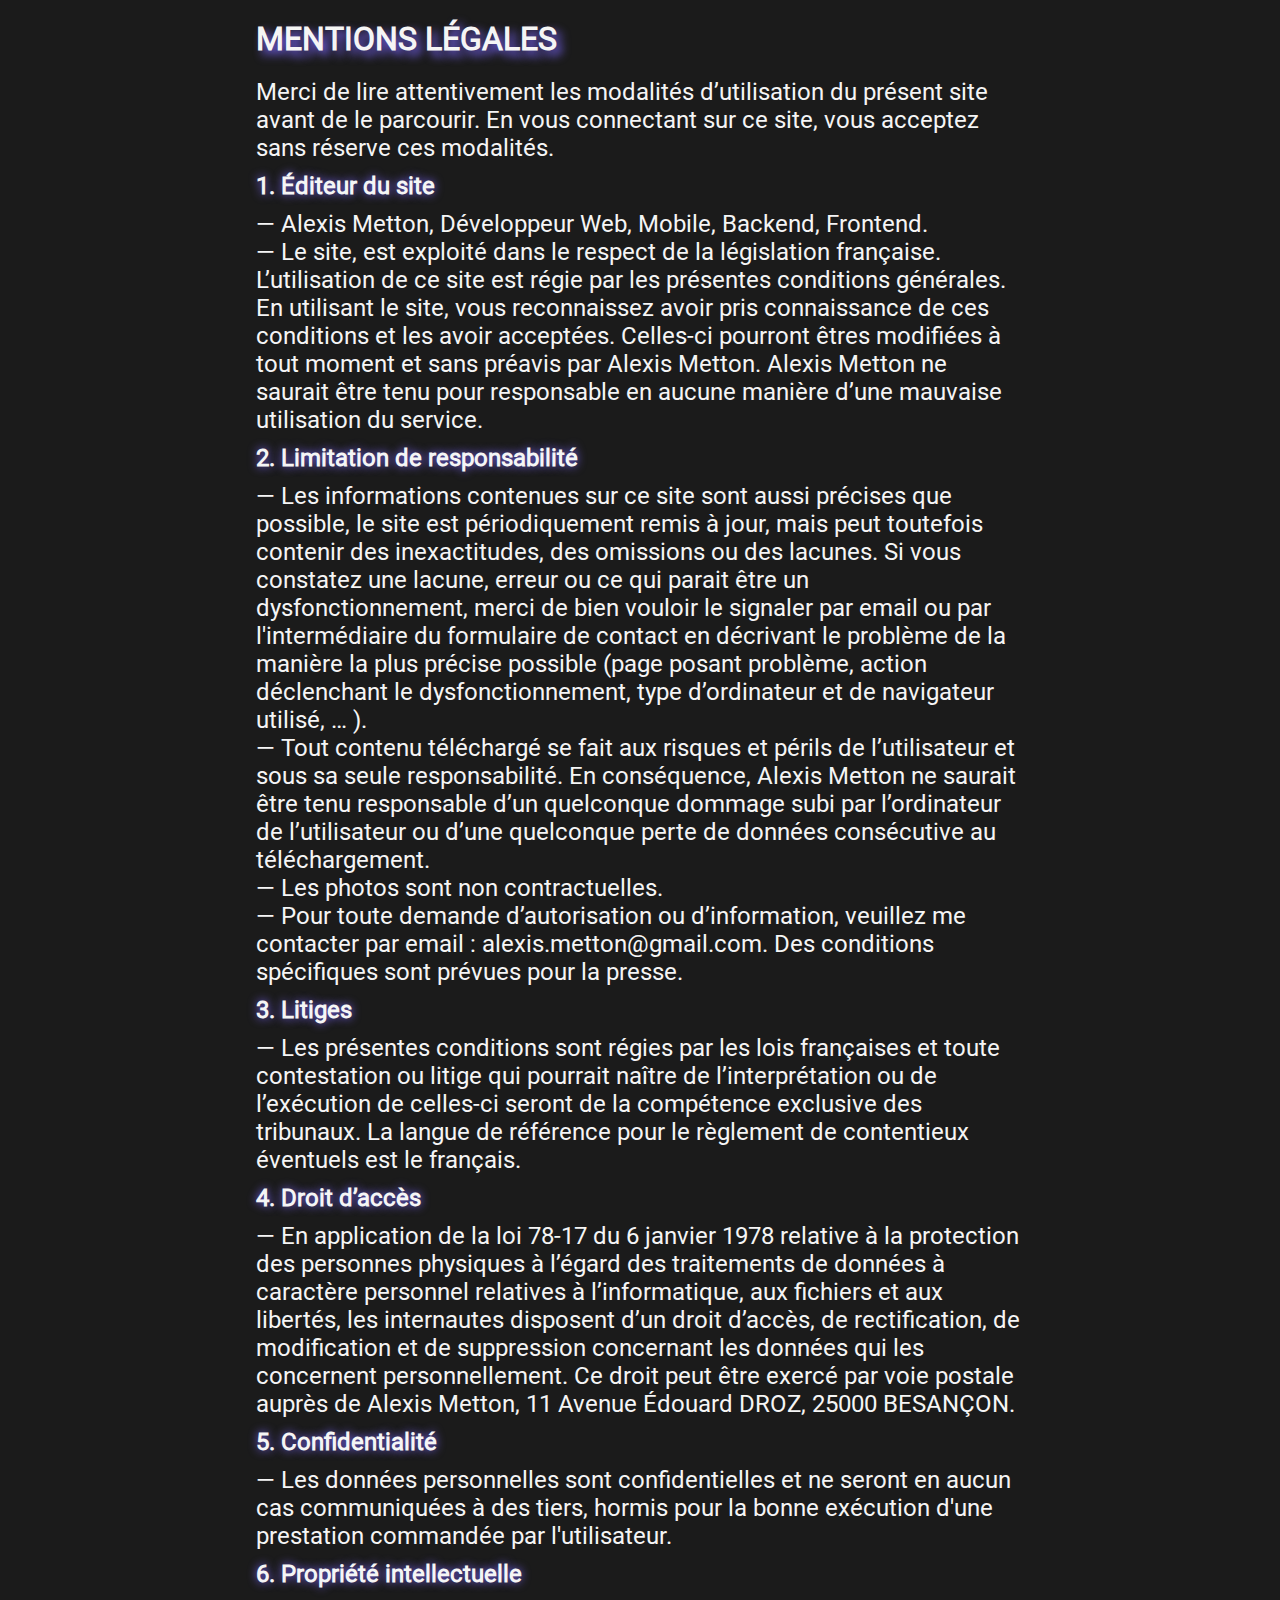
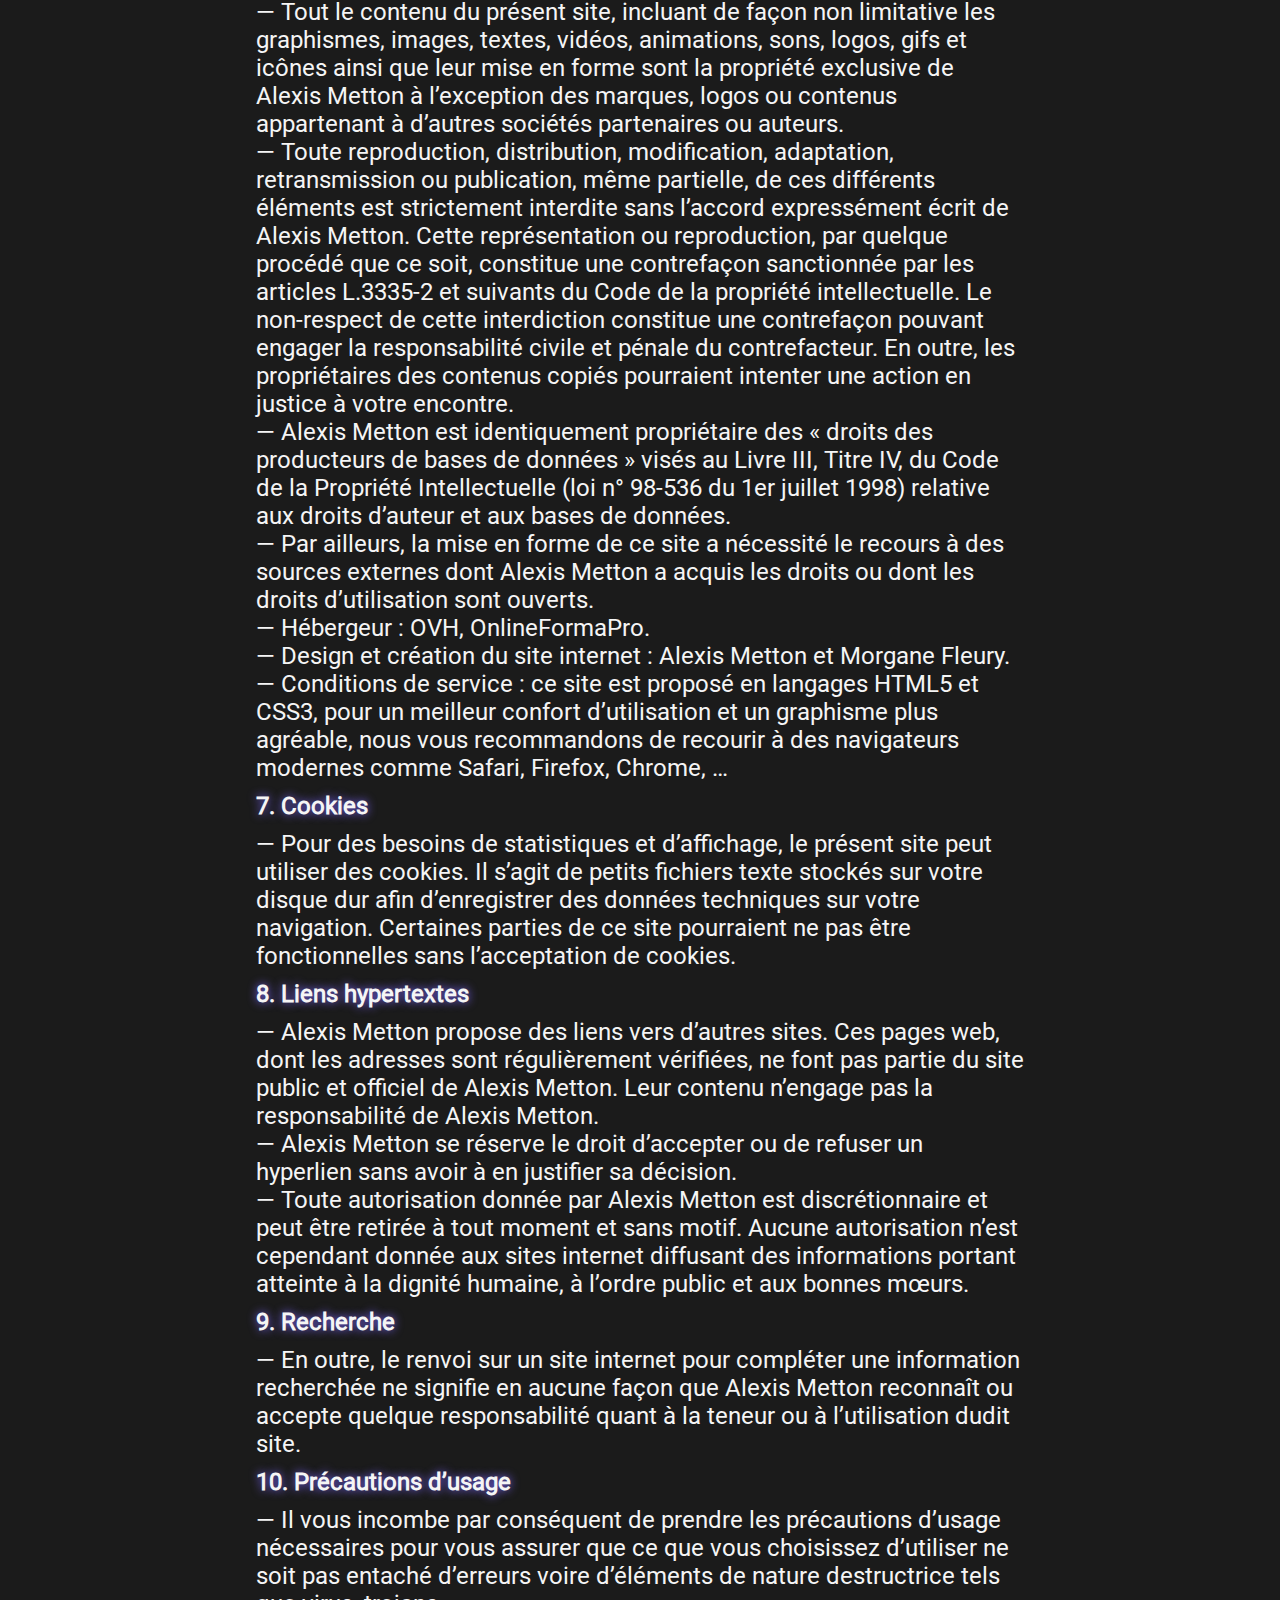
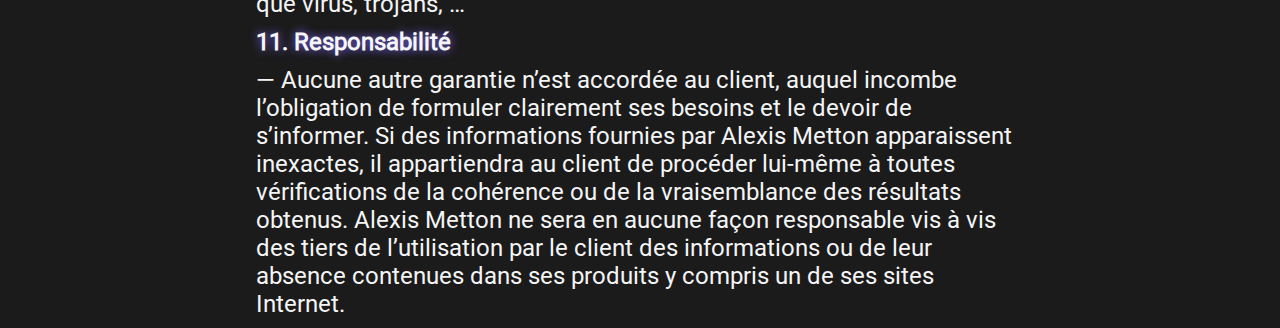
==== mentions.html @ 40366d54 ",hjhvjkkjjlb" ====
<!DOCTYPE html>
<html lang="fr">
<head>
    <!--<link rel="icon" href="img/Projecteur.png">-->
    <meta charset="UTF-8">
    <meta http-equiv="X-UA-Compatible" content="IE=edge">
    <meta name="viewport" content="width=device-width, initial-scale=1.0">
    <link rel="stylesheet" href="CSS/mentions.css"/>
    <title>Alexis Metton - Mentions</title>
</head>
<body>
    <h1>MENTIONS LÉGALES</h1>
    <p>
        Merci de lire attentivement les modalités d’utilisation du présent site avant de le parcourir. 
        En vous connectant sur ce site, vous acceptez sans réserve ces modalités.
    </p>
    <h2>1. Éditeur du site</h2>
    <p> — Alexis Metton, Développeur Web, Mobile, Backend, Frontend.
        <br>  — Le site, est exploité dans le respect de la législation française. L’utilisation de ce site est régie par les présentes conditions générales. En utilisant le site, vous reconnaissez avoir pris connaissance de ces conditions et les avoir acceptées. Celles-ci pourront êtres modifiées à tout moment et sans préavis par Alexis Metton. Alexis Metton ne saurait être tenu pour responsable en aucune manière d’une mauvaise utilisation du service.
    </p>
    <h2>2. Limitation de responsabilité</h2>
    <p>
        — Les informations contenues sur ce site sont aussi précises que possible, le site est périodiquement remis à jour, mais peut toutefois contenir des inexactitudes, des omissions ou des lacunes. Si vous constatez une lacune, erreur ou ce qui parait être un dysfonctionnement, merci de bien vouloir le signaler par email ou par l'intermédiaire du formulaire de contact en décrivant le problème de la manière la plus précise possible (page posant problème, action déclenchant le dysfonctionnement, type d’ordinateur et de navigateur utilisé, … ).
        <br>— Tout contenu téléchargé se fait aux risques et périls de l’utilisateur et sous sa seule responsabilité. En conséquence, Alexis Metton ne saurait être tenu responsable d’un quelconque dommage subi par l’ordinateur de l’utilisateur ou d’une quelconque perte de données consécutive au téléchargement.
        <br>— Les photos sont non contractuelles.
        <br>— Pour toute demande d’autorisation ou d’information, veuillez me contacter par email : alexis.metton@gmail.com. Des conditions spécifiques sont prévues pour la presse.
    </p>
    <h2>3. Litiges</h2>
    <p>
        — Les présentes conditions sont régies par les lois françaises et toute contestation ou litige qui pourrait naître de l’interprétation ou de l’exécution de celles-ci seront de la compétence exclusive des tribunaux. La langue de référence pour le règlement de contentieux éventuels est le français.
    </p>
    <h2>4. Droit d’accès</h2>
    <p>
        — En application de la loi 78-17 du 6 janvier 1978 relative à la protection des personnes physiques à l’égard des traitements de données à caractère personnel relatives à l’informatique, aux fichiers et aux libertés, les internautes disposent d’un droit d’accès, de rectification, de modification et de suppression concernant les données qui les concernent personnellement. Ce droit peut être exercé par voie postale auprès de Alexis Metton, 11 Avenue Édouard DROZ, 25000 BESANÇON.
    </p>
    <h2>5. Confidentialité</h2>
    <p>
        — Les données personnelles sont confidentielles et ne seront en aucun cas communiquées à des tiers, hormis pour la bonne exécution d'une prestation commandée par l'utilisateur.
    </p>
    <h2>6. Propriété intellectuelle</h2>
    <p>
        — Tout le contenu du présent site, incluant de façon non limitative les graphismes, images, textes, vidéos, animations, sons, logos, gifs et icônes ainsi que leur mise en forme sont la propriété exclusive de Alexis Metton à l’exception des marques, logos ou contenus appartenant à d’autres sociétés partenaires ou auteurs.
        <br>— Toute reproduction, distribution, modification, adaptation, retransmission ou publication, même partielle, de ces différents éléments est strictement interdite sans l’accord expressément écrit de Alexis Metton. Cette représentation ou reproduction, par quelque procédé que ce soit, constitue une contrefaçon sanctionnée par les articles L.3335-2 et suivants du Code de la propriété intellectuelle. Le non-respect de cette interdiction constitue une contrefaçon pouvant engager la responsabilité civile et pénale du contrefacteur. En outre, les propriétaires des contenus copiés pourraient intenter une action en justice à votre encontre.
        <br>— Alexis Metton est identiquement propriétaire des « droits des producteurs de bases de données » visés au Livre III, Titre IV, du Code de la Propriété Intellectuelle (loi n° 98-536 du 1er juillet 1998) relative aux droits d’auteur et aux bases de données.
        <br>— Par ailleurs, la mise en forme de ce site a nécessité le recours à des sources externes dont Alexis Metton a acquis les droits ou dont les droits d’utilisation sont ouverts.
        <br>— Hébergeur : OVH, OnlineFormaPro.
        <br>— Design et création du site internet : Alexis Metton et Morgane Fleury.
        <br>— Conditions de service : ce site est proposé en langages HTML5 et CSS3, pour un meilleur confort d’utilisation et un graphisme plus agréable, nous vous recommandons de recourir à des navigateurs modernes comme Safari, Firefox, Chrome, …
    </p>
    <h2>7. Cookies</h2>
    <p>
        — Pour des besoins de statistiques et d’affichage, le présent site peut utiliser des cookies. Il s’agit de petits fichiers texte stockés sur votre disque dur afin d’enregistrer des données techniques sur votre navigation. Certaines parties de ce site pourraient ne pas être fonctionnelles sans l’acceptation de cookies.
    </p>
    <h2>8. Liens hypertextes</h2>
    <p>
        — Alexis Metton propose des liens vers d’autres sites. Ces pages web, dont les adresses sont régulièrement vérifiées, ne font pas partie du site public et officiel de Alexis Metton. Leur contenu n’engage pas la responsabilité de Alexis Metton.
        <br>— Alexis Metton se réserve le droit d’accepter ou de refuser un hyperlien sans avoir à en justifier sa décision.
        <br>— Toute autorisation donnée par Alexis Metton est discrétionnaire et peut être retirée à tout moment et sans motif. Aucune autorisation n’est cependant donnée aux sites internet diffusant des informations portant atteinte à la dignité humaine, à l’ordre public et aux bonnes mœurs.
    </p>
    <h2>9. Recherche</h2>
    <p>
        — En outre, le renvoi sur un site internet pour compléter une information recherchée ne signifie en aucune façon que Alexis Metton reconnaît ou accepte quelque responsabilité quant à la teneur ou à l’utilisation dudit site.
    </p>
    <h2>10. Précautions d’usage</h2>
    <p>
        — Il vous incombe par conséquent de prendre les précautions d’usage nécessaires pour vous assurer que ce que vous choisissez d’utiliser ne soit pas entaché d’erreurs voire d’éléments de nature destructrice tels que virus, trojans, …
    </p>
    <h2>11. Responsabilité</h2>
    <p>
        — Aucune autre garantie n’est accordée au client, auquel incombe l’obligation de formuler clairement ses besoins et le devoir de s’informer. Si des informations fournies par Alexis Metton apparaissent inexactes, il appartiendra au client de procéder lui-même à toutes vérifications de la cohérence ou de la vraisemblance des résultats obtenus. Alexis Metton ne sera en aucune façon responsable vis à vis des tiers de l’utilisation par le client des informations ou de leur absence contenues dans ses produits y compris un de ses sites Internet.
    </p>
</body>
---- CSS/mentions.css ----
@import "font.css";

*{
    box-sizing: border-box;
    margin: 0;
    padding:0;

    font-family: "Roboto-Regular";
}
html{
    scroll-behavior: smooth;
}
body{
    min-width: 500px;
    background-color: rgb(27, 27, 27);
}
::-webkit-scrollbar {
    display: none;
}
h1{
    margin-top: 20px;
    padding-left: 20%;
    padding-right: 20%;
    color: whitesmoke;
    text-shadow: 5px 5px 10px rgb(123,102,255);
    margin-bottom: 20px;
    font-size: 2em;
}
p{
    font-size: 1.5em;
    padding-left: 20%;
    padding-right: 20%;
    color: whitesmoke;
    margin-bottom: 10px;
}
h2{
    padding-left: 20%;
    padding-right: 20%;
    margin-bottom: 10px;
    color: whitesmoke;
    text-shadow: 0 0 10px rgb(123,102,255);
    font-size: 1.5em;
}
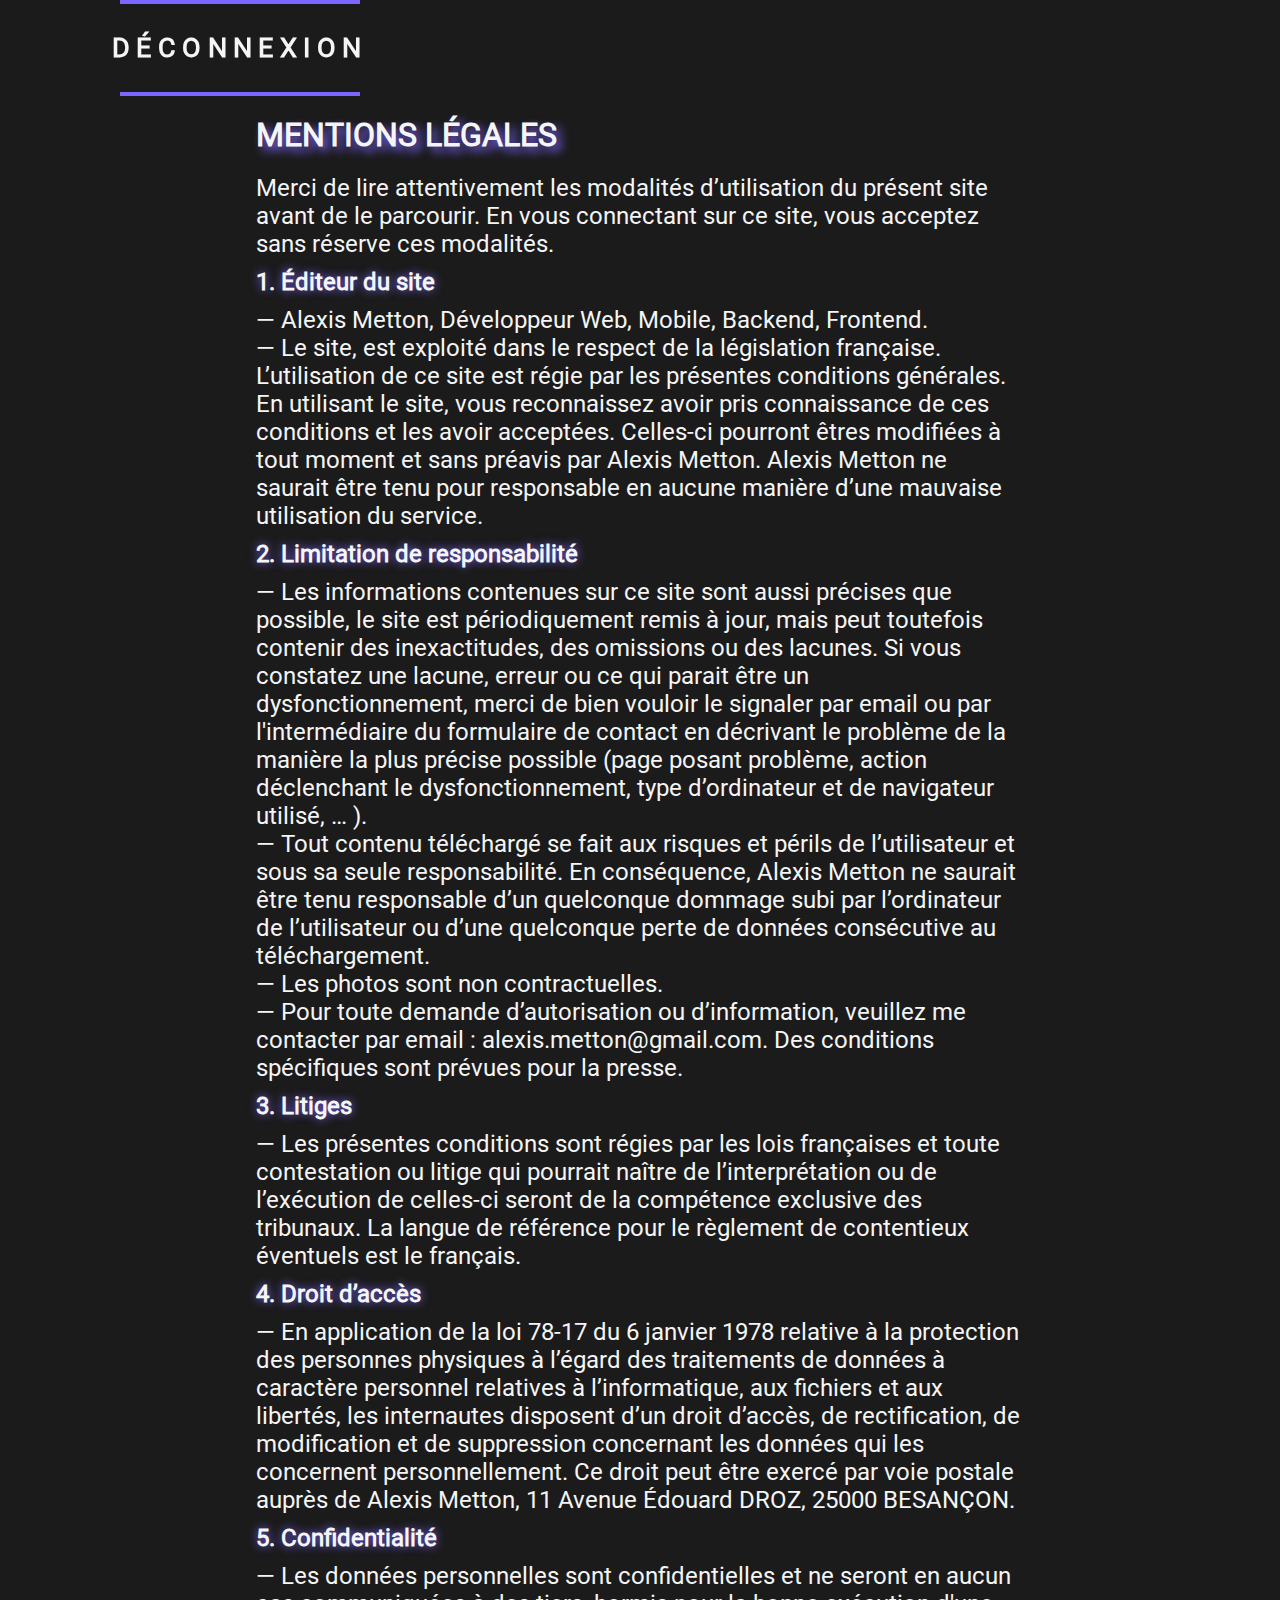
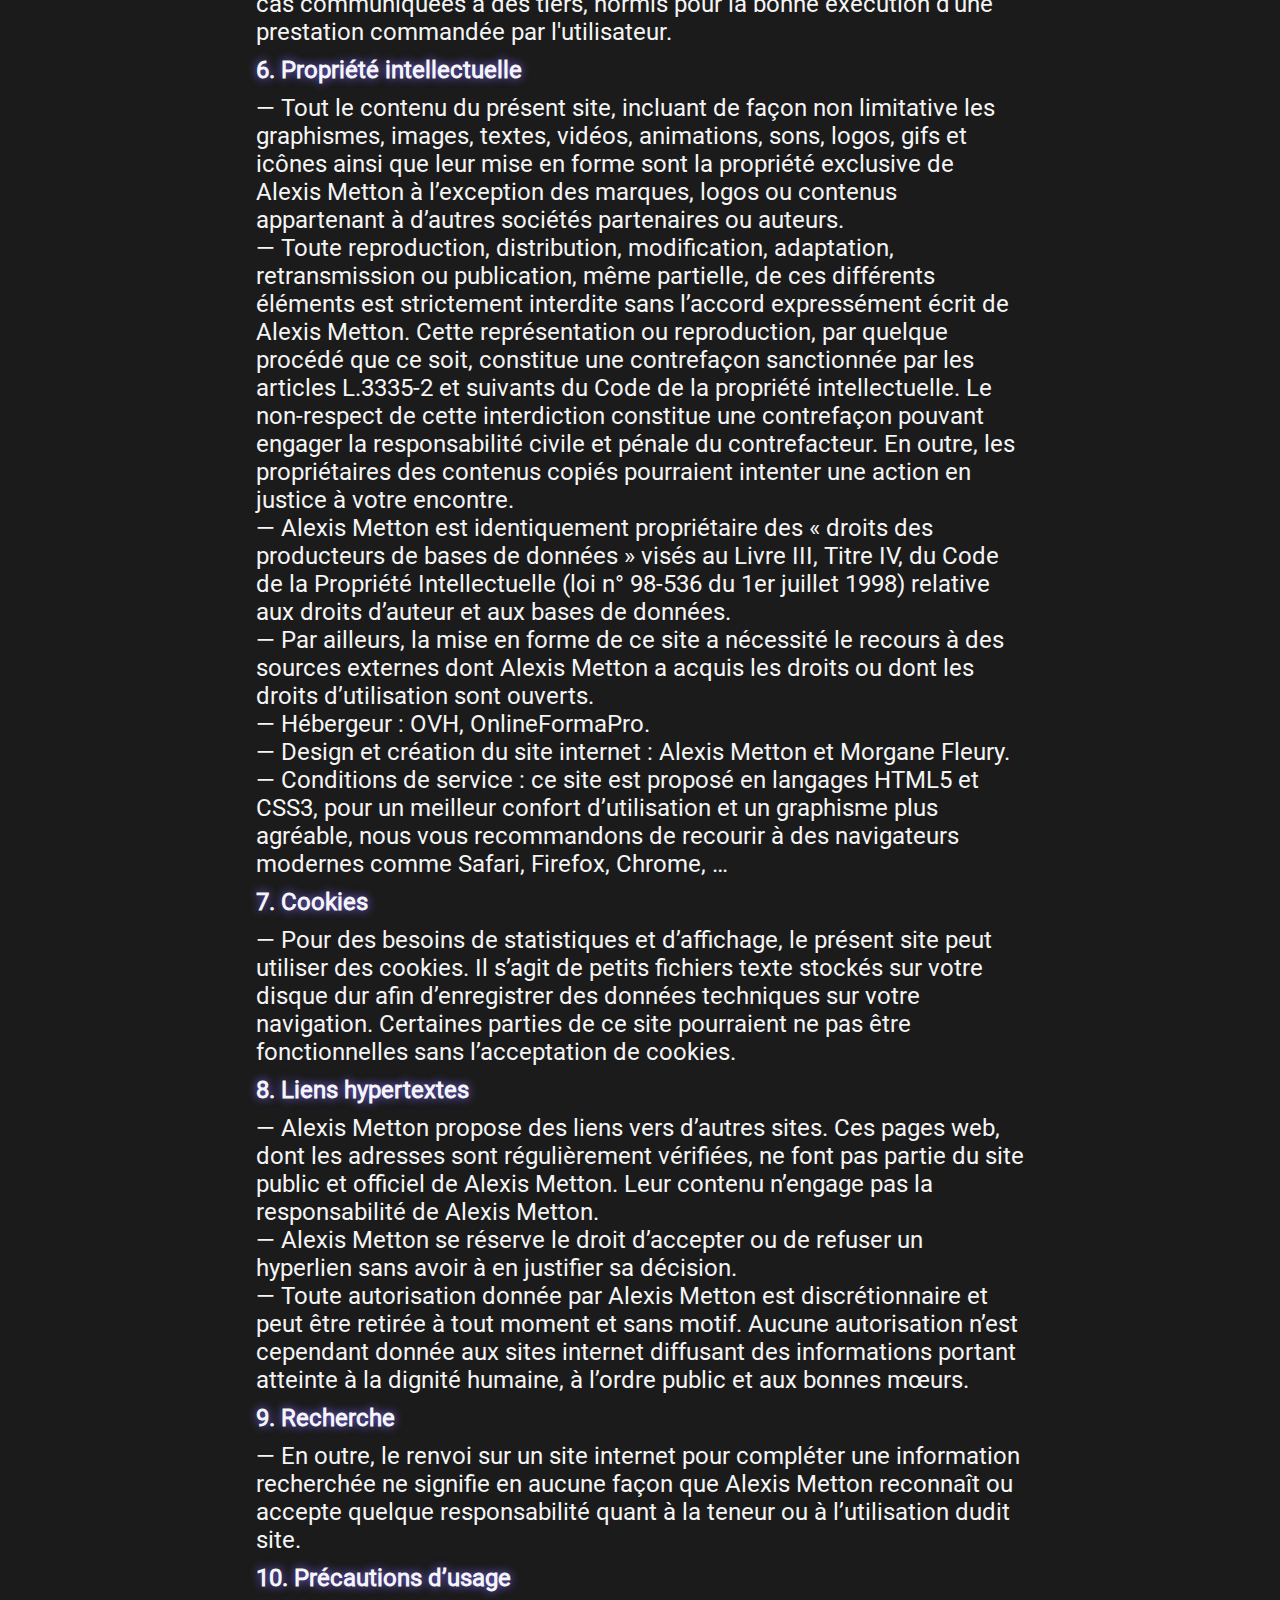
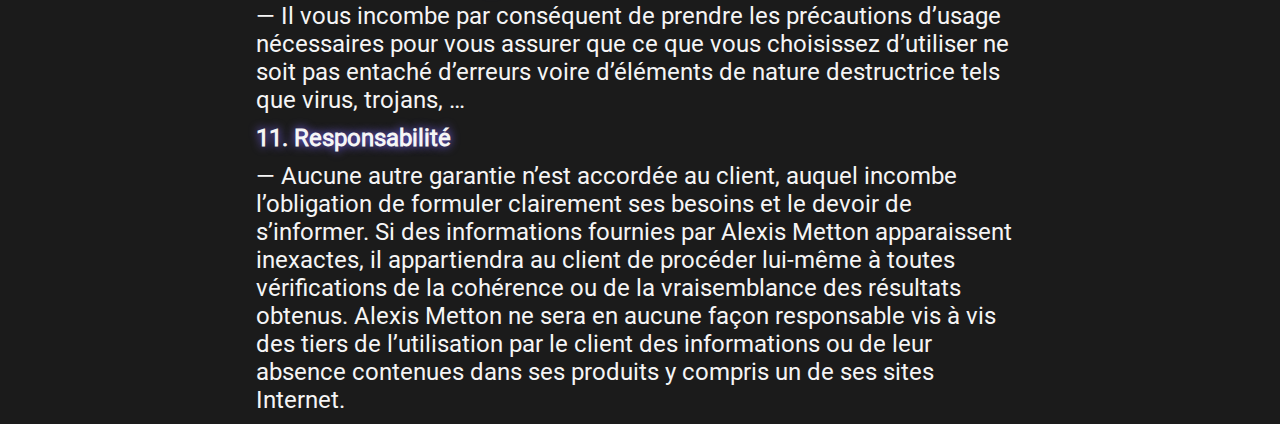
==== commit a3d25453: "gfbbbf" ====
--- a/mentions.html
+++ b/mentions.html
@@ -1,14 +1,20 @@
 <!DOCTYPE html>
 <html lang="fr">
 <head>
-    <!--<link rel="icon" href="img/Projecteur.png">-->
+    <link rel="icon" href="img/logo.svg">
     <meta charset="UTF-8">
     <meta http-equiv="X-UA-Compatible" content="IE=edge">
     <meta name="viewport" content="width=device-width, initial-scale=1.0">
     <link rel="stylesheet" href="CSS/mentions.css"/>
-    <title>Alexis Metton - Mentions</title>
+    <title>Alexis Metton - Mentions Légales</title>
 </head>
 <body>
+    <div class="main-contain"></div>
+  <div class="div">
+    <div class="flex-1">
+      <button class="button btn-1">Déconnexion</button>
+    </div>
+  </div>
     <h1>MENTIONS LÉGALES</h1>
     <p>
         Merci de lire attentivement les modalités d’utilisation du présent site avant de le parcourir. 
@@ -69,4 +75,5 @@
     <p>
         — Aucune autre garantie n’est accordée au client, auquel incombe l’obligation de formuler clairement ses besoins et le devoir de s’informer. Si des informations fournies par Alexis Metton apparaissent inexactes, il appartiendra au client de procéder lui-même à toutes vérifications de la cohérence ou de la vraisemblance des résultats obtenus. Alexis Metton ne sera en aucune façon responsable vis à vis des tiers de l’utilisation par le client des informations ou de leur absence contenues dans ses produits y compris un de ses sites Internet.
     </p>
-</body>+</body>
+<script src="jss.js"></script>--- a/CSS/mentions.css
+++ b/CSS/mentions.css
@@ -40,4 +40,68 @@
     color: whitesmoke;
     text-shadow: 0 0 10px rgb(123,102,255);
     font-size: 1.5em;
-}+}
+
+.button {
+    padding: 2rem 7rem;
+    background: white;
+    text-align: center;
+    display: inline-block;
+    font-size: 1.7rem;
+    text-transform: uppercase;
+    font-weight: 700;
+    position: relative;
+    will-change: transform; 
+}
+  
+.button-mat {
+    border: 0px transparent;
+    border-radius: .3rem;
+    transition: .3s ease-in-out;
+    transition-delay: .35s;
+    overflow: hidden; 
+}
+.button-mat:before {
+    content: '';
+    display: block;
+    position: absolute;
+    width: 200%;
+    height: 500%;
+    border-radius: 100%;
+    transition: 0.36s cubic-bezier(0.4, 0, 1, 1); 
+}
+.button-mat:hover .psuedo-text {
+    color: white; 
+}
+.button-mat:hover {
+    color: transparent; 
+}
+.btn-1 {
+    letter-spacing: .05rem;
+    transition: .5s all ease-in-out;
+    position: relative;
+    background: transparent; 
+    border-style: none;
+    color: whitesmoke;
+}
+.btn-1:before {
+    border-top: .3rem solid rgb(123,102,255);
+    border-bottom: .3rem solid rgb(123,102,255);
+    display: block;
+    position: absolute;
+    background: transparent;
+    content: '';
+    top: 0;
+    bottom: 0;
+    left: 100%;
+    right: 100%;
+    transition: .48s all ease-in-out; 
+}
+.btn-1:hover {
+    letter-spacing: .4rem; 
+}
+.btn-1:hover:before {
+    left: 25%;
+    right: 25%; 
+}
+  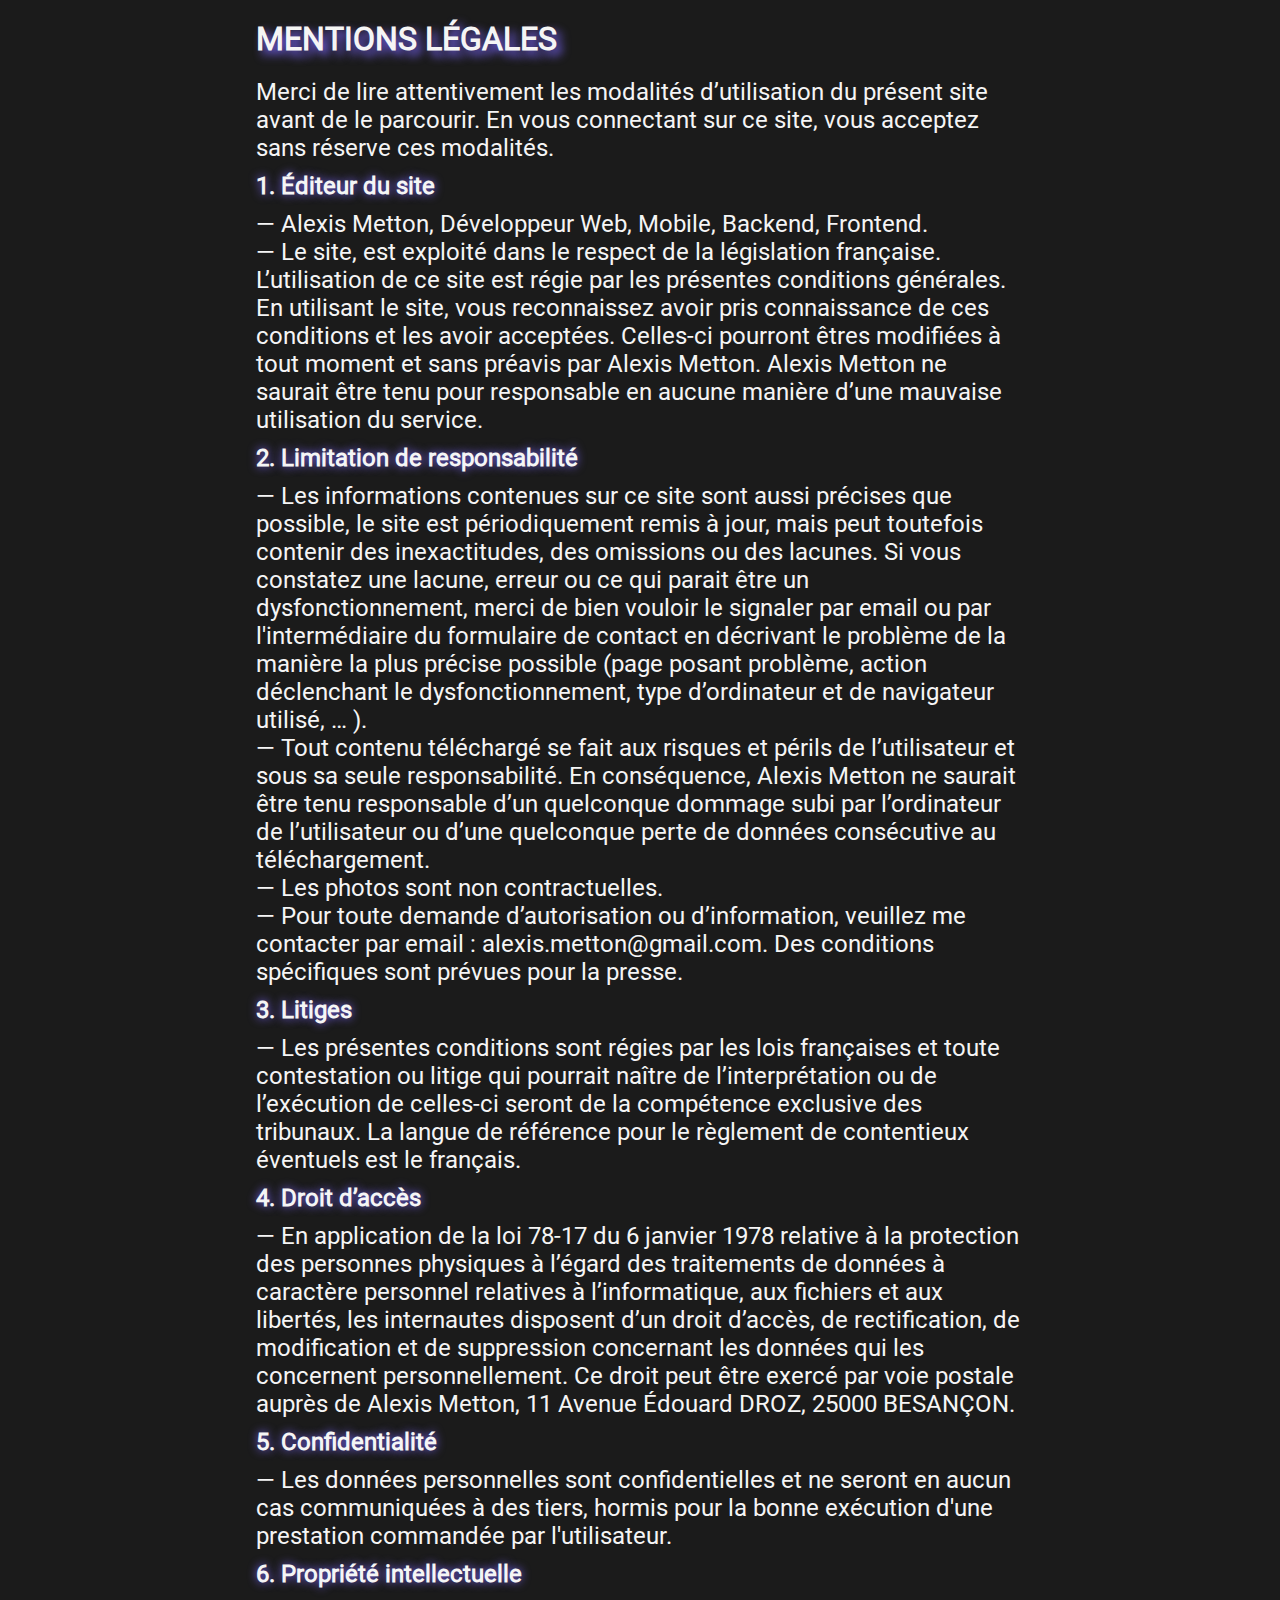
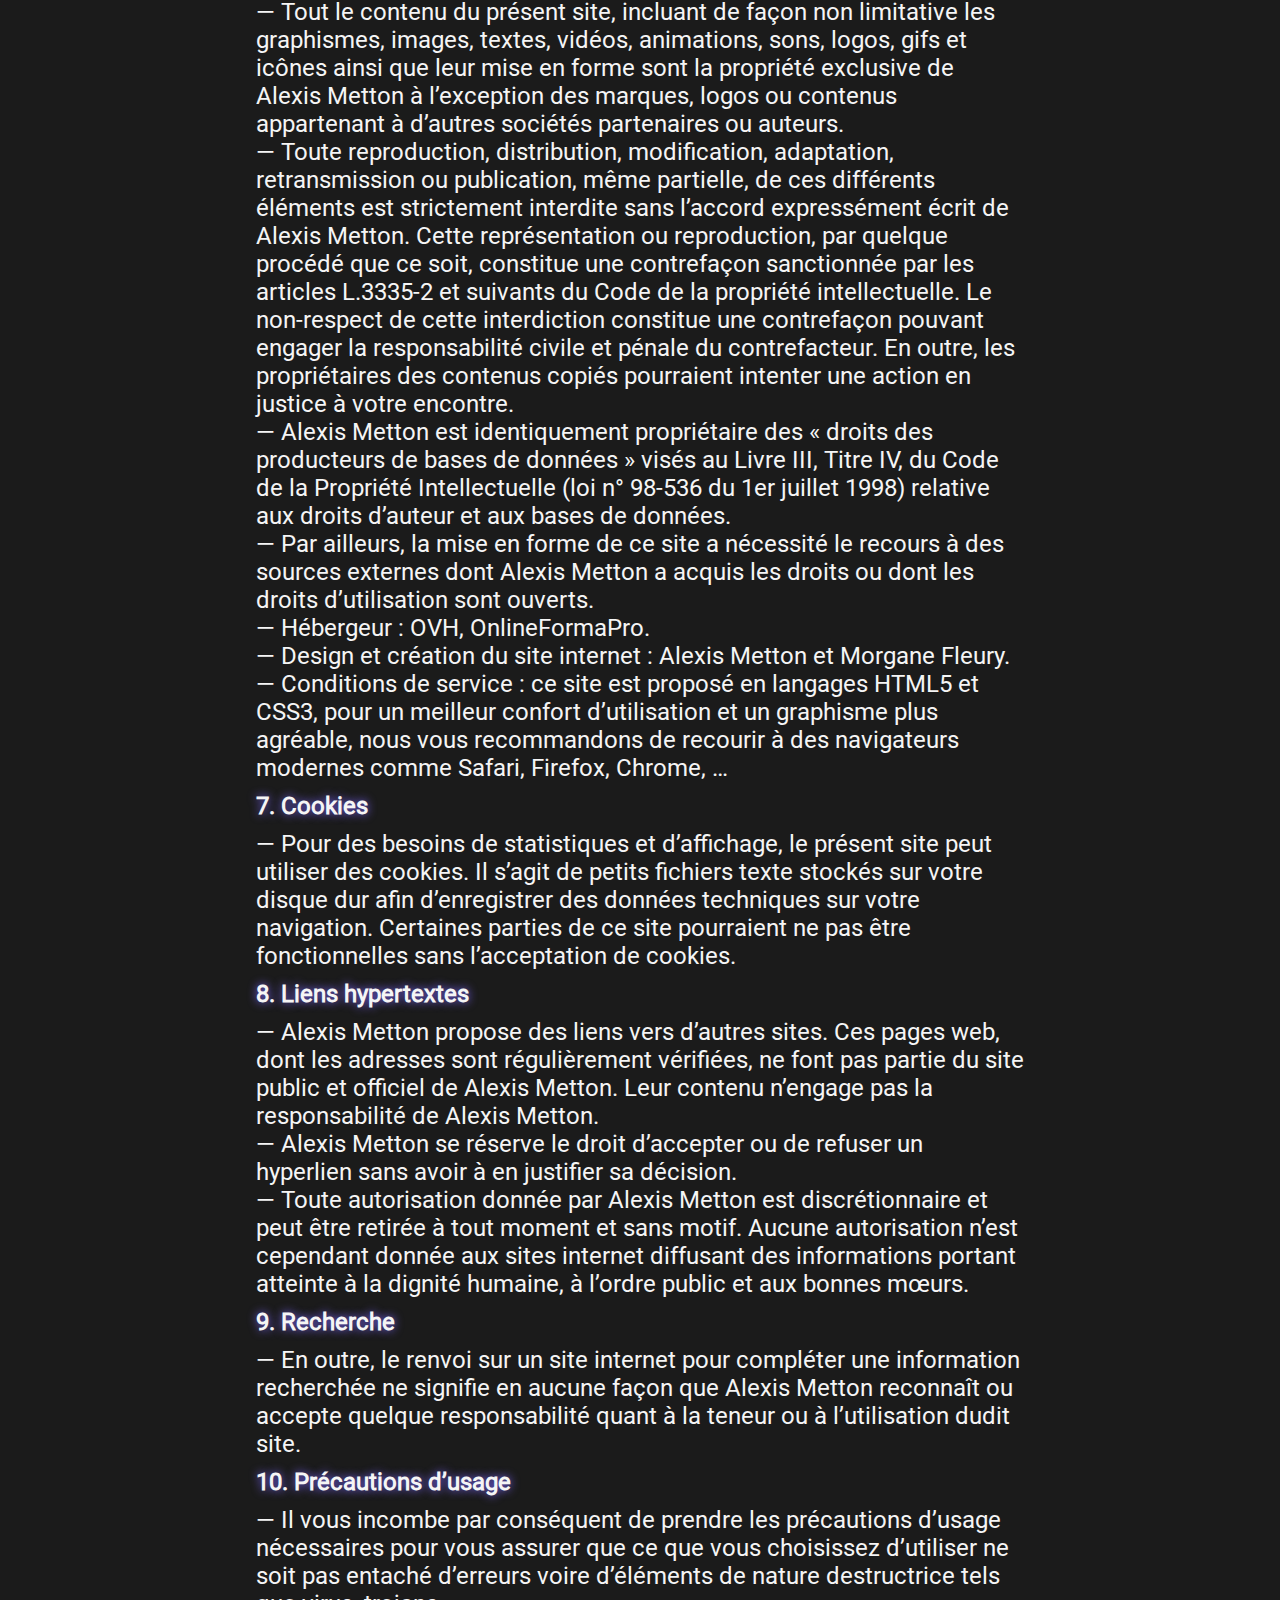
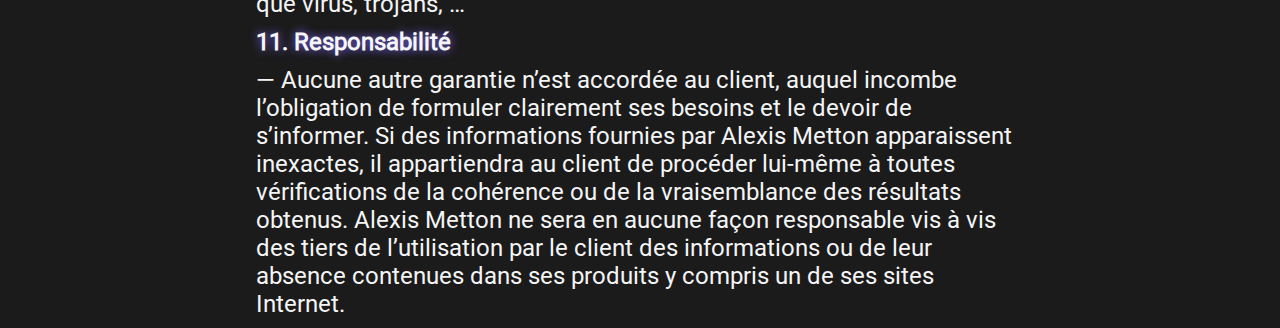
==== commit 8308858b: "gfdbgfbgbfgfb" ====
--- a/mentions.html
+++ b/mentions.html
@@ -9,12 +9,6 @@
     <title>Alexis Metton - Mentions Légales</title>
 </head>
 <body>
-    <div class="main-contain"></div>
-  <div class="div">
-    <div class="flex-1">
-      <button class="button btn-1">Déconnexion</button>
-    </div>
-  </div>
     <h1>MENTIONS LÉGALES</h1>
     <p>
         Merci de lire attentivement les modalités d’utilisation du présent site avant de le parcourir. 
--- a/CSS/mentions.css
+++ b/CSS/mentions.css
@@ -41,67 +41,4 @@
     text-shadow: 0 0 10px rgb(123,102,255);
     font-size: 1.5em;
 }
-
-.button {
-    padding: 2rem 7rem;
-    background: white;
-    text-align: center;
-    display: inline-block;
-    font-size: 1.7rem;
-    text-transform: uppercase;
-    font-weight: 700;
-    position: relative;
-    will-change: transform; 
-}
-  
-.button-mat {
-    border: 0px transparent;
-    border-radius: .3rem;
-    transition: .3s ease-in-out;
-    transition-delay: .35s;
-    overflow: hidden; 
-}
-.button-mat:before {
-    content: '';
-    display: block;
-    position: absolute;
-    width: 200%;
-    height: 500%;
-    border-radius: 100%;
-    transition: 0.36s cubic-bezier(0.4, 0, 1, 1); 
-}
-.button-mat:hover .psuedo-text {
-    color: white; 
-}
-.button-mat:hover {
-    color: transparent; 
-}
-.btn-1 {
-    letter-spacing: .05rem;
-    transition: .5s all ease-in-out;
-    position: relative;
-    background: transparent; 
-    border-style: none;
-    color: whitesmoke;
-}
-.btn-1:before {
-    border-top: .3rem solid rgb(123,102,255);
-    border-bottom: .3rem solid rgb(123,102,255);
-    display: block;
-    position: absolute;
-    background: transparent;
-    content: '';
-    top: 0;
-    bottom: 0;
-    left: 100%;
-    right: 100%;
-    transition: .48s all ease-in-out; 
-}
-.btn-1:hover {
-    letter-spacing: .4rem; 
-}
-.btn-1:hover:before {
-    left: 25%;
-    right: 25%; 
-}
   